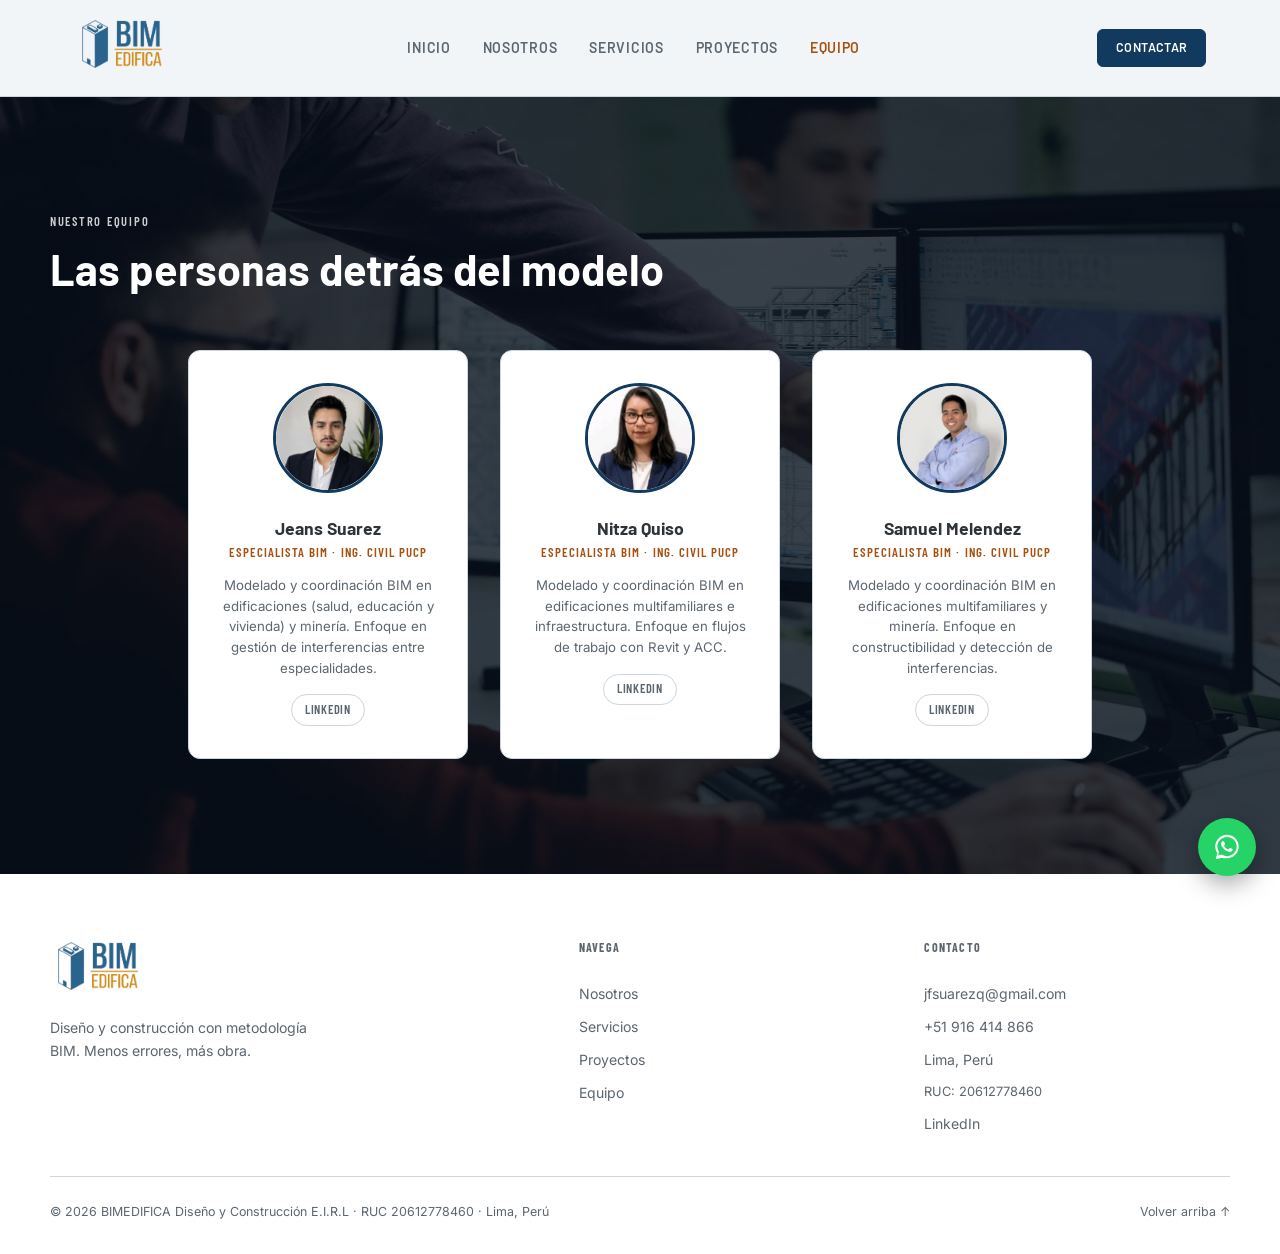
==== equipo.html @ 74df3109 "Agregar proyectos y modif. pagina web se creo secciones en la pagina web" ====
<!DOCTYPE html>
<html lang="es">
<head>
<meta charset="UTF-8">
<meta name="viewport" content="width=device-width, initial-scale=1.0">
<title>Nuestro Equipo — Especialistas BIM | BIMEDIFICA</title>
<meta name="description" content="Conoce a los especialistas BIM detrás de BIMEDIFICA: modelado y coordinación en edificaciones, minería e infraestructura.">
<link rel="canonical" href="https://bimedifica.com/equipo.html">
<meta property="og:type" content="website">
<meta property="og:site_name" content="BIMEDIFICA">
<meta property="og:title" content="Nuestro Equipo — BIMEDIFICA">
<meta property="og:description" content="Conoce a los especialistas BIM detrás de BIMEDIFICA: modelado y coordinación en edificaciones, minería e infraestructura.">
<meta property="og:url" content="https://bimedifica.com/equipo.html">
<meta property="og:image" content="https://bimedifica.com/images/img3.png">
<meta property="og:locale" content="es_PE">
<meta name="twitter:card" content="summary_large_image">
<link rel="icon" href="images/favicon.ico?v=2" sizes="any">
<link rel="icon" type="image/png" href="images/img1.png?v=2">
<link rel="apple-touch-icon" href="images/apple-touch-icon.png?v=2">
<meta name="theme-color" content="#123A5F">
<link rel="preconnect" href="https://fonts.googleapis.com">
<link rel="preconnect" href="https://fonts.gstatic.com" crossorigin>
<link href="https://fonts.googleapis.com/css2?family=Barlow:wght@400;500;600;700;800&family=Barlow+Condensed:wght@400;600;700&family=Inter:wght@400;500&display=swap" rel="stylesheet">
<link rel="stylesheet" href="css/styles.css">
</head>
<body>

<!-- NAV -->
<header class="nav" id="top">
  <div class="nav__inner">
    <a href="index.html" class="nav__logo">
      <img src="images/img2.png?v=2" alt="BIMEDIFICA">
    </a>
    <nav class="nav__links" id="navLinks">
      <a href="index.html">Inicio</a>
      <a href="nosotros.html">Nosotros</a>
      <a href="servicios.html">Servicios</a>
      <a href="proyectos.html">Proyectos</a>
      <a href="equipo.html" class="is-active">Equipo</a>
    </nav>
    <div class="nav__actions">
      <a href="index.html#contacto" class="btn btn--primary btn--small">Contactar</a>
      <button class="nav__burger" id="navBurger" aria-label="Abrir menú" aria-expanded="false">
        <span></span><span></span><span></span>
      </button>
    </div>
  </div>
</header>

<main>

<!-- EQUIPO -->
<section class="team" id="equipo">
  <div class="section-head" style="max-width:var(--container);margin-inline:auto;">
    <p class="eyebrow">Nuestro Equipo</p>
    <h2>Las personas detrás del modelo</h2>
  </div>
  <div class="team__grid">
    <div class="team-card">
      <img class="team-card__photo" src="images/img3.png" alt="Jeans Suarez">
      <h3>Jeans Suarez</h3>
      <p class="team-card__role">Especialista BIM · Ing. Civil PUCP</p>
      <p class="team-card__bio">Modelado y coordinación BIM en edificaciones (salud, educación y vivienda) y minería. Enfoque en gestión de interferencias entre especialidades.</p>
      <div class="team-card__links">
        <a href="https://www.linkedin.com/in/jeans-suarez/" target="_blank" rel="noopener">LinkedIn</a>
      </div>
    </div>

    <div class="team-card">
      <img class="team-card__photo" src="images/team-nitza.webp?v=2" alt="Nitza Quiso">
      <h3>Nitza Quiso</h3>
      <p class="team-card__role">Especialista BIM · Ing. Civil PUCP</p>
      <p class="team-card__bio">Modelado y coordinación BIM en edificaciones multifamiliares e infraestructura. Enfoque en flujos de trabajo con Revit y ACC.</p>
      <div class="team-card__links">
        <a href="https://www.linkedin.com/in/nitza-quiso-benavente-a3b946247/" target="_blank" rel="noopener">LinkedIn</a>
      </div>
    </div>

    <div class="team-card">
      <img class="team-card__photo" src="images/team-samuel.webp?v=2" alt="Samuel Melendez">
      <h3>Samuel Melendez</h3>
      <p class="team-card__role">Especialista BIM · Ing. Civil PUCP</p>
      <p class="team-card__bio">Modelado y coordinación BIM en edificaciones multifamiliares y minería. Enfoque en constructibilidad y detección de interferencias.</p>
      <div class="team-card__links">
        <a href="https://www.linkedin.com/in/samuel-melendez-gutierrez-ba8b001b4/" target="_blank" rel="noopener">LinkedIn</a>
      </div>
    </div>
  </div>
</section>

</main>

<!-- FOOTER -->
<footer class="footer">
  <div class="footer__inner">
    <div class="footer__brand">
      <img src="images/img2.png?v=2" alt="BIMEDIFICA">
      <p>Diseño y construcción con metodología BIM. Menos errores, más obra.</p>
    </div>
    <div class="footer__col">
      <h4>Navega</h4>
      <a href="nosotros.html">Nosotros</a>
      <a href="servicios.html">Servicios</a>
      <a href="proyectos.html">Proyectos</a>
      <a href="equipo.html">Equipo</a>
    </div>
    <div class="footer__col">
      <h4>Contacto</h4>
      <a href="mailto:jfsuarezq@gmail.com">jfsuarezq@gmail.com</a>
      <a href="tel:+51916414866">+51 916 414 866</a>
      <a href="#">Lima, Perú</a>
      <span style="color:var(--text-muted);font-size:.8rem;">RUC: 20612778460</span>
      <a href="https://www.linkedin.com/in/jeans-suarez/" target="_blank" rel="noopener">LinkedIn</a>
    </div>
  </div>
  <div class="footer__bottom">
    <span>© <span id="year"></span> BIMEDIFICA Diseño y Construcción E.I.R.L · RUC 20612778460 · Lima, Perú</span>
    <a href="#top">Volver arriba ↑</a>
  </div>
</footer>

<a href="https://wa.me/51916414866?text=Hola%2C%20quiero%20más%20información%20sobre%20BIMEDIFICA" class="whatsapp-float" target="_blank" rel="noopener" aria-label="Contactar por WhatsApp">
  <svg viewBox="0 0 32 32" aria-hidden="true"><path d="M16.001 3C9.097 3 3.5 8.597 3.5 15.5c0 2.62.79 5.058 2.144 7.09L4 29l6.59-1.605A12.43 12.43 0 0 0 16.001 28C22.904 28 28.5 22.403 28.5 15.5S22.904 3 16.001 3zm0 22.74a10.2 10.2 0 0 1-5.21-1.43l-.373-.222-3.91.953.96-3.81-.243-.39a10.21 10.21 0 0 1-1.555-5.34c0-5.652 4.598-10.25 10.331-10.25 5.733 0 10.33 4.598 10.33 10.25 0 5.652-4.597 10.24-10.33 10.24zm5.66-7.67c-.31-.155-1.832-.903-2.116-1.006-.284-.103-.49-.155-.696.155-.207.31-.8 1.006-.98 1.213-.18.207-.36.232-.667.078-.31-.155-1.31-.483-2.49-1.538-.92-.82-1.54-1.834-1.72-2.144-.18-.31-.02-.477.135-.632.155-.155.31-.36.464-.541.155-.18.207-.31.31-.516.103-.207.052-.387-.026-.542-.078-.155-.7-1.687-.96-2.31-.258-.62-.52-.535-.696-.545l-.594-.01c-.207 0-.542.078-.825.387-.284.31-1.084 1.06-1.084 2.583 0 1.524 1.11 2.997 1.265 3.203.155.207 2.13 3.255 5.16 4.434 3.03 1.18 3.03.787 3.578.74.542-.052 1.832-.748 2.09-1.47.258-.722.258-1.34.18-1.47-.078-.13-.284-.207-.594-.362z"/></svg>
</a>

<script src="js/main.js"></script>
</body>
</html>
---- css/styles.css ----
:root {
  /* Paleta de marca: azul profundo 60% · naranja coordinación 30% · grafito 10% */
  --blue: #123A5F;
  --blue-dark: #0B2740;
  --blue-light: #2F6D9E;
  --blue-pale: #DCE7F0;
  --bg: #F2F5F8;
  --surface: #FFFFFF;
  --surface-2: #E8EDF2;
  --border: #CBD6E0;
  --text: #2E3338;
  --text-muted: #5C666F;
  --accent: #123A5F;
  --accent-bright: #F07C22;
  --accent-deep: #A8500F; /* naranja de marca oscurecido, legible sobre fondos claros */
  --accent-ink: #FFFFFF;
  --shadow: 0 16px 48px -20px rgba(18,58,95,0.18);
  --font-head: 'Barlow', sans-serif;
  --font-cond: 'Barlow Condensed', sans-serif;
  --font-body: 'Inter', sans-serif;
  --container: 1180px;
  --radius: 12px;
}
*{box-sizing:border-box;margin:0;padding:0;}
html{scroll-behavior:smooth;}
@media(prefers-reduced-motion:reduce){html{scroll-behavior:auto;}*{animation-duration:.001ms!important;transition-duration:.001ms!important;}}
body{background:var(--bg);color:var(--text);font-family:var(--font-body);font-size:16px;line-height:1.6;-webkit-font-smoothing:antialiased;transition:background .3s,color .3s;overflow-x:hidden;}
a{color:inherit;text-decoration:none;}ul{list-style:none;}
::selection{background:var(--blue);color:#fff;}
:focus-visible{outline:2px solid var(--accent-bright);outline-offset:3px;}
.eyebrow{font-family:var(--font-cond);font-size:.78rem;letter-spacing:.14em;text-transform:uppercase;color:var(--accent-deep);margin-bottom:.9rem;font-weight:600;}
h1,h2,h3{font-family:var(--font-head);font-weight:700;line-height:1.1;}
section{padding:clamp(4rem,9vw,7.5rem) 1.5rem;}
.section-head{max-width:660px;margin-bottom:3.5rem;}
.section-head h2{font-size:clamp(1.8rem,3.4vw,2.7rem);}
/* BUTTONS */
.btn{display:inline-flex;align-items:center;gap:.5rem;padding:.85rem 1.7rem;border-radius:6px;font-family:var(--font-head);font-size:.9rem;font-weight:600;letter-spacing:.03em;border:2px solid transparent;cursor:pointer;transition:transform .2s,background .2s,border-color .2s;white-space:nowrap;text-transform:uppercase;}
.btn:hover{transform:translateY(-2px);}
.btn--primary{background:var(--accent);color:#fff;border-color:var(--accent);}
.btn--primary:hover{background:var(--blue-dark);border-color:var(--blue-dark);}
.btn--ghost{border-color:var(--border);color:var(--text);}
.btn--ghost:hover{border-color:var(--accent-bright);color:var(--accent-deep);}
.btn--small{padding:.5rem 1.1rem;font-size:.78rem;background:var(--accent);color:#fff;border:1.5px solid var(--accent);}
.btn--small:hover{background:var(--blue-dark);border-color:var(--blue-dark);color:#fff;}
.btn--lg{padding:1.05rem 2.2rem;font-size:1rem;}
/* NAV */
.nav{position:sticky;top:0;z-index:100;background:color-mix(in srgb,var(--bg) 88%,transparent);backdrop-filter:blur(12px);border-bottom:1px solid var(--border);}
.nav__inner{max-width:var(--container);margin-inline:auto;padding:1rem 1.5rem;display:flex;align-items:center;justify-content:space-between;gap:1.5rem;}

.nav__links{display:flex;gap:2rem;}
.nav__links a{font-family:var(--font-head);font-size:.88rem;font-weight:600;color:var(--text-muted);text-transform:uppercase;letter-spacing:.05em;transition:color .2s;}
.nav__links a:hover{color:var(--accent-deep);}
.nav__links a.is-active{color:var(--accent-deep);}
.nav__actions{display:flex;align-items:center;gap:.9rem;}
.nav__burger{display:none;flex-direction:column;gap:4px;width:24px;background:none;border:none;cursor:pointer;}
.nav__burger span{height:2px;background:var(--text);border-radius:2px;}
@media(max-width:900px){
  .nav__links{position:absolute;top:100%;left:0;right:0;flex-direction:column;gap:0;background:var(--bg);border-bottom:1px solid var(--border);max-height:0;overflow:hidden;transition:max-height .3s;}
  .nav__links.is-open{max-height:280px;}
  .nav__links a{padding:1rem 1.5rem;border-top:1px solid var(--border);}
  .nav__burger{display:flex;}
}
/* HERO */
.hero{padding-top:clamp(2.5rem,7vw,5rem);padding-bottom:clamp(3rem,8vw,6rem);position:relative;overflow:hidden;background:linear-gradient(rgba(8,16,28,.78),rgba(8,16,28,.78)),url('../images/img6.jpg') center/cover no-repeat;}
.hero::before{content:'';position:absolute;inset:0;background:radial-gradient(ellipse 70% 60% at 60% 40%,rgba(47,109,158,.28) 0%,transparent 70%);pointer-events:none;}
.hero__inner{max-width:var(--container);margin-inline:auto;display:grid;grid-template-columns:1.1fr 0.9fr;gap:3.5rem;align-items:center;}
.hero .hero__badge{background:rgba(255,255,255,.1);border-color:rgba(255,255,255,.3);}
.hero .hero__headline{color:#fff;}
.hero .hero__sub{color:rgba(255,255,255,.78);}
.hero .btn--ghost{color:#fff;border-color:rgba(255,255,255,.4);}
.hero .btn--ghost:hover{border-color:var(--accent-bright);color:var(--accent-bright);}
.hero .stats{border-top-color:rgba(255,255,255,.2);}
.hero .stat__label{color:rgba(255,255,255,.7);}
.hero__badge{display:inline-flex;align-items:center;gap:.5rem;padding:.4rem 1rem;border:1.5px solid var(--border);border-radius:999px;font-family:var(--font-cond);font-size:.78rem;font-weight:600;letter-spacing:.1em;text-transform:uppercase;color:var(--accent-bright);background:var(--surface);margin-bottom:1.5rem;}
.hero__badge::before{content:'';width:7px;height:7px;border-radius:50%;background:var(--accent-bright);animation:pulse 2s infinite;}
@keyframes pulse{0%,100%{opacity:1;transform:scale(1);}50%{opacity:.5;transform:scale(.7);}}
.hero__headline{font-size:clamp(2.4rem,6vw,4.2rem);font-weight:800;letter-spacing:-.02em;line-height:1.08;margin-bottom:1.4rem;}
.hero__headline em{font-style:normal;color:var(--accent-bright);}
.hero__sub{font-size:1.1rem;color:var(--text-muted);max-width:46ch;margin-bottom:2.2rem;}
.hero__cta{display:flex;gap:1rem;flex-wrap:wrap;}
/* Visual card */
.hero__card{background:var(--surface);border:1px solid var(--border);border-radius:var(--radius);padding:2rem;box-shadow:var(--shadow);position:relative;overflow:hidden;}
.hero__card::before{content:'';position:absolute;top:-60px;right:-60px;width:200px;height:200px;border-radius:50%;background:radial-gradient(circle,rgba(47,109,158,.28),transparent 70%);}
.hero__card-label{font-family:var(--font-cond);font-size:.72rem;letter-spacing:.12em;text-transform:uppercase;color:var(--text-muted);font-weight:600;margin-bottom:1.4rem;}
.bim-steps{display:flex;flex-direction:column;gap:1rem;}
.bim-step{display:flex;align-items:flex-start;gap:1rem;padding:.9rem 1rem;border-radius:8px;background:var(--surface-2);border:1px solid var(--border);transition:border-color .25s;}
.bim-step:hover{border-color:var(--accent);}
.bim-step__num{font-family:var(--font-cond);font-size:1.1rem;font-weight:700;color:var(--accent-deep);min-width:24px;}
.bim-step__text h4{font-size:.9rem;font-weight:600;margin-bottom:.15rem;}
.bim-step__text p{font-size:.78rem;color:var(--text-muted);}
/* STATS */
.stats{max-width:var(--container);margin-inline:auto;display:grid;grid-template-columns:repeat(3,1fr);gap:1.5rem;margin-top:clamp(3rem,6vw,5rem);padding-top:2.5rem;border-top:1px solid var(--border);}
.stat__num{font-family:var(--font-head);font-size:clamp(2rem,4vw,2.8rem);font-weight:800;color:var(--accent-bright);}
.stat__label{font-size:.85rem;color:var(--text-muted);}
/* STRIP */
.strip{padding:2rem 0;border-top:1px solid var(--border);border-bottom:1px solid var(--border);overflow:hidden;background:var(--surface);}
.strip__row{display:flex;gap:4rem;width:max-content;animation:scroll-left 24s linear infinite;}
.strip__row span{font-family:var(--font-cond);font-size:1rem;font-weight:600;color:var(--text-muted);text-transform:uppercase;letter-spacing:.08em;white-space:nowrap;}
@keyframes scroll-left{from{transform:translateX(0);}to{transform:translateX(-50%);}}
/* ABOUT */
.about{padding-top:6rem;padding-bottom:clamp(1.5rem,4vw,2.5rem);}
.about .section-head{margin-bottom:1.5rem;}
.about__grid{max-width:var(--container);margin-inline:auto;display:grid;grid-template-columns:1fr 1.1fr;gap:2rem;align-items:start;}
.about__bio{font-size:1.1rem;color:var(--text-muted);line-height:1.75;margin-bottom:2rem;}
.about__values{display:flex;flex-wrap:wrap;gap:.6rem;}
.value-pill{padding:.45rem 1rem;border-radius:999px;border:1.5px solid var(--border);font-family:var(--font-cond);font-size:.82rem;font-weight:600;letter-spacing:.06em;text-transform:uppercase;color:var(--accent-deep);}
.about__pillars{display:flex;flex-direction:column;gap:1.4rem;}
.pillar{padding-left:1.15rem;border-left:3px solid var(--blue);}
.pillar h3{font-family:var(--font-cond);font-size:1.05rem;font-weight:700;text-transform:uppercase;letter-spacing:.08em;color:var(--blue);margin-bottom:.35rem;}
.pillar p{font-size:.9rem;color:var(--text-muted);}
/* SERVICES */
.services{padding-top:6rem;padding-bottom:clamp(1.5rem,4vw,2.5rem);}
.services .section-head{margin-bottom:1.8rem;}
.services__grid{max-width:var(--container);margin-inline:auto;display:grid;grid-template-columns:repeat(auto-fit,minmax(260px,1fr));gap:1.2rem;}
.service-card{background:var(--surface);border:1px solid var(--border);border-top:3px solid var(--blue);border-radius:var(--radius);padding:2rem 1.8rem;transition:border-color .25s,transform .25s;}
.service-card:hover{border-color:var(--accent);border-top-color:var(--accent-bright);transform:translateY(-4px);}
.service-card h3{font-size:1.08rem;margin-bottom:1rem;font-weight:700;color:var(--blue);text-transform:uppercase;letter-spacing:.04em;}
.service-card li{font-size:.87rem;color:var(--text-muted);margin-bottom:.55rem;padding-left:1rem;position:relative;}
.service-card li::before{content:'➜';position:absolute;left:0;color:var(--accent-deep);font-size:.75rem;}
/* PROJECTS */
.projects__grid{max-width:var(--container);margin-inline:auto;display:grid;grid-template-columns:repeat(auto-fit,minmax(300px,1fr));gap:1.7rem;}
.project-card{background:var(--surface);border:1px solid var(--border);border-radius:var(--radius);overflow:hidden;transition:transform .25s;}
.project-card:hover{transform:translateY(-5px);}
.project-card__header{background:linear-gradient(135deg,var(--blue-dark),var(--blue-light));padding:2.5rem 1.8rem;position:relative;overflow:hidden;}
.project-card__header::after{content:'BIM';position:absolute;right:-10px;bottom:-20px;font-family:var(--font-cond);font-size:5rem;font-weight:800;color:rgba(255,255,255,.06);pointer-events:none;}
.project-card__header h3{color:#fff;font-size:1.2rem;}
.project-card__body{padding:1.6rem;}
.project-card p{color:var(--text-muted);font-size:.92rem;margin-bottom:1.1rem;}
.section-head__note{color:var(--text-muted);font-size:.95rem;margin-top:.9rem;max-width:52ch;}
/* tarjeta con imagen */
.project-card__header--img{padding:0;aspect-ratio:16/9;display:flex;align-items:flex-end;background:var(--blue-dark);cursor:zoom-in;}
.project-card__header--img::after{display:none;}
.project-card__header--img::before{content:'';position:absolute;inset:0;z-index:1;background:linear-gradient(to top,rgba(8,16,28,.92) 0%,rgba(8,16,28,.55) 42%,rgba(8,16,28,.08) 100%);}
.project-card__header--img img{position:absolute;inset:0;width:100%;height:100%;object-fit:cover;display:block;transition:transform .45s ease;}
.project-card:hover .project-card__header--img img{transform:scale(1.05);}
.project-card__header--img h3{position:relative;z-index:2;padding:1.15rem 1.4rem;text-shadow:0 2px 12px rgba(0,0,0,.45);}
/* visor de imagen */
.lightbox[hidden]{display:none;}
.lightbox{position:fixed;inset:0;z-index:200;background:rgba(6,12,22,.92);display:flex;align-items:center;justify-content:center;padding:2rem;backdrop-filter:blur(4px);}
.lightbox img{max-width:min(1200px,94vw);max-height:88vh;border-radius:var(--radius);box-shadow:0 30px 80px -30px rgba(0,0,0,.8);}
.lightbox__close{position:absolute;top:1.1rem;right:1.4rem;width:44px;height:44px;border:none;border-radius:50%;background:rgba(255,255,255,.12);color:#fff;font-size:1.8rem;line-height:1;cursor:pointer;transition:background .2s;}
.lightbox__close:hover{background:rgba(255,255,255,.25);}
.tags{display:flex;gap:.5rem;flex-wrap:wrap;margin-bottom:1.2rem;}
.tags span{font-family:var(--font-cond);font-size:.72rem;font-weight:600;padding:.3rem .75rem;border-radius:999px;background:var(--surface-2);border:1px solid var(--border);color:var(--text-muted);text-transform:uppercase;letter-spacing:.05em;}
/* TESTIMONIALS */
.testimonials__grid{max-width:var(--container);margin-inline:auto;display:grid;grid-template-columns:repeat(auto-fit,minmax(280px,1fr));gap:1.7rem;}
.testimonial{background:var(--surface);border:1px solid var(--border);border-radius:var(--radius);padding:1.8rem;border-top:3px solid var(--accent);}
.testimonial__quote{font-size:1rem;color:var(--text-muted);line-height:1.65;margin-bottom:1.3rem;font-style:italic;}
.testimonial footer strong{color:var(--text);font-weight:600;}
.testimonial footer span{display:block;font-size:.8rem;color:var(--text-muted);}
/* CTA */
.cta{background:linear-gradient(135deg,rgba(11,39,64,.93) 0%,rgba(18,58,95,.88) 100%),url('../images/IMG4.jpg') center/cover no-repeat;position:relative;overflow:hidden;}
.cta__inner{max-width:var(--container);margin-inline:auto;text-align:center;position:relative;}
.cta h2{font-size:clamp(1.8rem,4vw,3rem);color:#fff;margin-bottom:1rem;}
.cta__text{color:rgba(255,255,255,.75);margin-bottom:2.2rem;}
.cta .btn--primary{background:#fff;color:var(--blue-dark);border-color:#fff;}
.cta .btn--primary:hover{background:rgba(255,255,255,.9);}
.cta__grid{display:flex;justify-content:center;margin-top:2.5rem;}
.cta__form{display:flex;flex-direction:column;gap:1rem;width:100%;max-width:520px;background:rgba(255,255,255,.08);border:1px solid rgba(255,255,255,.2);border-radius:var(--radius);padding:1.8rem;text-align:left;}
.cta__form input,.cta__form textarea{width:100%;padding:.85rem 1rem;border-radius:8px;border:1.5px solid rgba(255,255,255,.25);background:rgba(255,255,255,.1);color:#fff;font-family:var(--font-body);font-size:.92rem;resize:vertical;}
.cta__form input::placeholder,.cta__form textarea::placeholder{color:rgba(255,255,255,.6);}
.cta__form input:focus,.cta__form textarea:focus{outline:none;border-color:#fff;}
.cta__form button{align-self:center;}
/* WHATSAPP FLOAT */
.whatsapp-float{position:fixed;bottom:24px;right:24px;width:58px;height:58px;border-radius:50%;background:#25D366;display:grid;place-items:center;box-shadow:0 8px 24px rgba(0,0,0,.35);z-index:200;transition:transform .2s;}
.whatsapp-float:hover{transform:scale(1.08);}
.whatsapp-float svg{width:30px;height:30px;fill:#fff;}
/* FOOTER */
.footer{padding:4rem 1.5rem 2rem;background:var(--surface);}
.footer__inner{max-width:var(--container);margin-inline:auto;display:grid;grid-template-columns:1.6fr 1fr 1fr;gap:2.5rem;padding-bottom:2.5rem;border-bottom:1px solid var(--border);}
.footer__brand p{color:var(--text-muted);font-size:.88rem;margin-top:.9rem;max-width:30ch;line-height:1.65;}

.footer__col h4{font-family:var(--font-cond);font-size:.75rem;font-weight:700;text-transform:uppercase;letter-spacing:.1em;color:var(--text-muted);margin-bottom:1rem;}
.footer__col{display:flex;flex-direction:column;gap:.65rem;}
.footer__col a{font-size:.88rem;color:var(--text-muted);}
.footer__col a:hover{color:var(--accent-deep);}
.footer__bottom{max-width:var(--container);margin-inline:auto;padding-top:1.6rem;display:flex;justify-content:space-between;font-size:.78rem;color:var(--text-muted);flex-wrap:wrap;gap:1rem;}
.footer__bottom a:hover{color:var(--accent-deep);}
/* REVEAL */
.reveal{opacity:0;transform:translateY(20px);transition:opacity .7s ease,transform .7s ease;}
.reveal.is-visible{opacity:1;transform:translateY(0);}
/* RESPONSIVE */
@media(max-width:900px){
  .hero__inner{grid-template-columns:1fr;}
  .about__grid{grid-template-columns:1fr;}
  .footer__inner{grid-template-columns:1fr 1fr;}
  .stats{grid-template-columns:1fr 1fr;}
}
@media(max-width:560px){
  .stats{grid-template-columns:1fr;}
  .footer__inner{grid-template-columns:1fr;}
  .hero__cta{flex-direction:column;align-items:flex-start;}
}

/* TEAM */
.team{position:relative;overflow:hidden;background:linear-gradient(rgba(8,16,28,.78),rgba(8,16,28,.78)),url('../images/img5.jpg') center/cover no-repeat;}
.team .section-head .eyebrow{color:rgba(255,255,255,.8);}
.team .section-head h2{color:#fff;}
.team__grid{max-width:var(--container);margin-inline:auto;display:flex;flex-wrap:wrap;gap:2rem;justify-content:center;}
.team-card{background:var(--surface);border:1px solid var(--border);border-radius:var(--radius);padding:2rem 1.8rem;text-align:center;min-width:220px;max-width:280px;flex:1;transition:border-color .25s,transform .25s;}
.team-card:hover{border-color:var(--accent);transform:translateY(-4px);}
.team-card__photo{width:110px;height:110px;border-radius:50%;overflow:hidden;margin:0 auto 1.2rem;border:3px solid var(--accent);object-fit:cover;}
.team-card h3{font-size:1.1rem;font-weight:700;margin-bottom:.2rem;}
.team-card__role{font-family:var(--font-cond);font-size:.8rem;font-weight:600;text-transform:uppercase;letter-spacing:.08em;color:var(--accent-deep);margin-bottom:.8rem;}
.team-card__bio{font-size:.83rem;color:var(--text-muted);line-height:1.55;margin-bottom:1rem;}
.team-card__links{display:flex;gap:.8rem;justify-content:center;}
.team-card__links a{font-family:var(--font-cond);font-size:.78rem;font-weight:600;text-transform:uppercase;letter-spacing:.06em;color:var(--text-muted);border:1px solid var(--border);padding:.3rem .8rem;border-radius:999px;transition:color .2s,border-color .2s;}
.team-card__links a:hover{color:var(--accent-deep);border-color:var(--accent-bright);}

.nav__logo img, .footer__brand img {
  height: 56px; width: auto;
  padding: 4px 8px; border-radius: 8px;
}
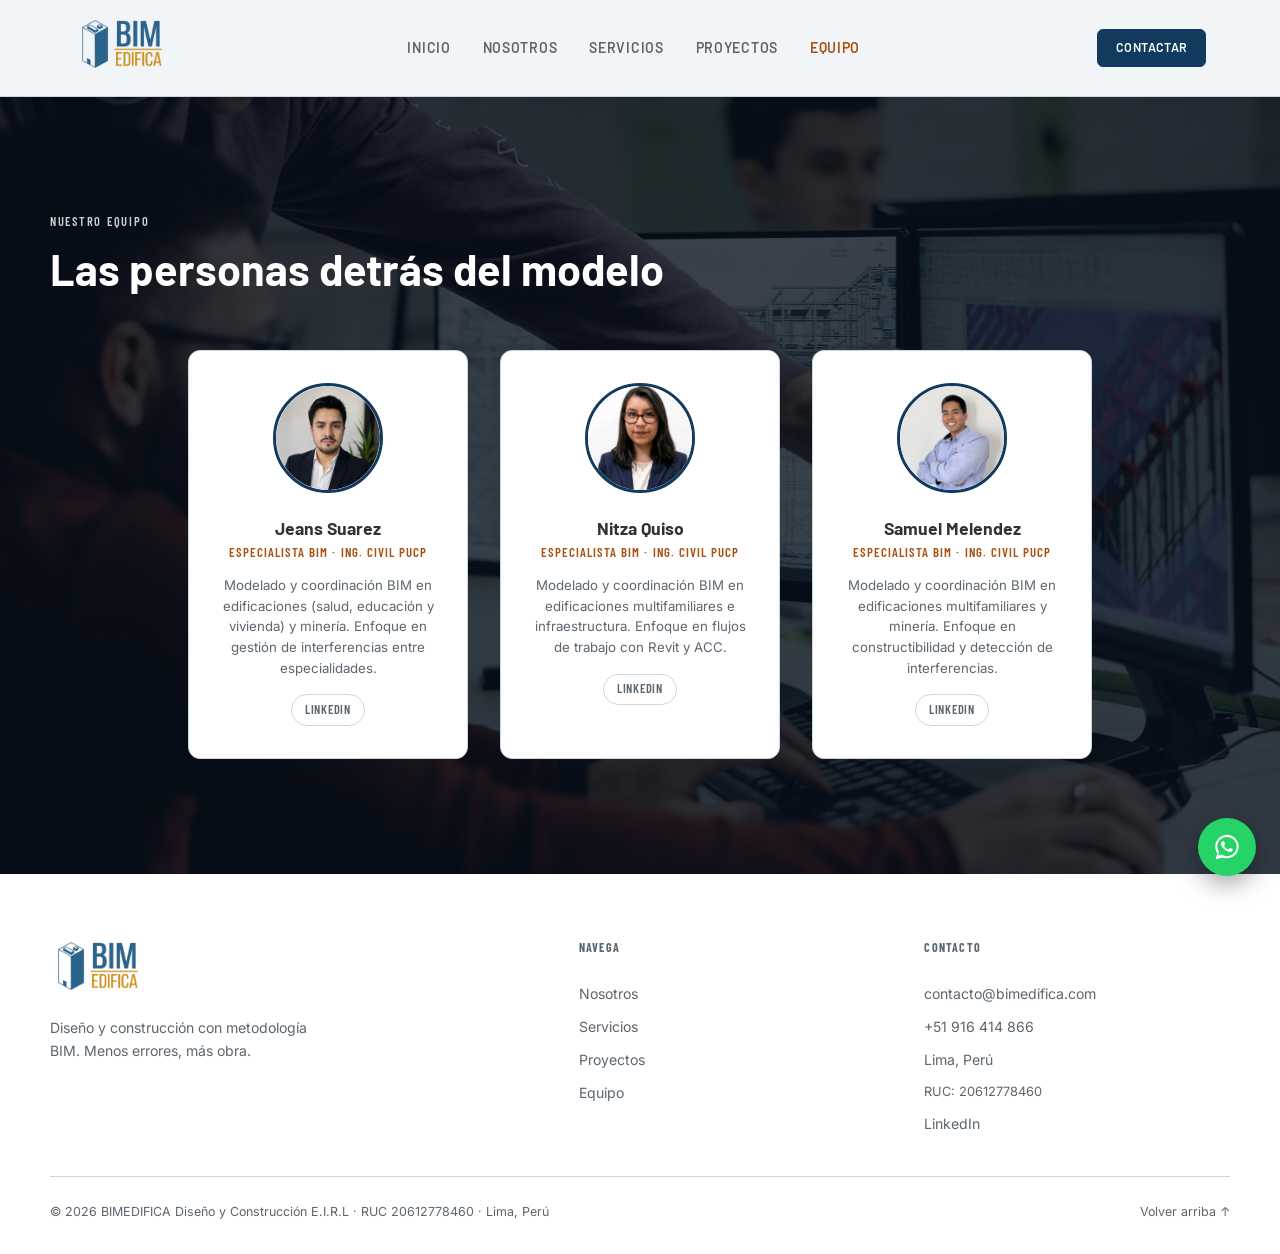
==== commit 6317b901: "correo y anti espam correo y anti espam" ====
--- a/equipo.html
+++ b/equipo.html
@@ -106,7 +106,7 @@
     </div>
     <div class="footer__col">
       <h4>Contacto</h4>
-      <a href="mailto:jfsuarezq@gmail.com">jfsuarezq@gmail.com</a>
+      <a href="mailto:contacto@bimedifica.com">contacto@bimedifica.com</a>
       <a href="tel:+51916414866">+51 916 414 866</a>
       <a href="#">Lima, Perú</a>
       <span style="color:var(--text-muted);font-size:.8rem;">RUC: 20612778460</span>
